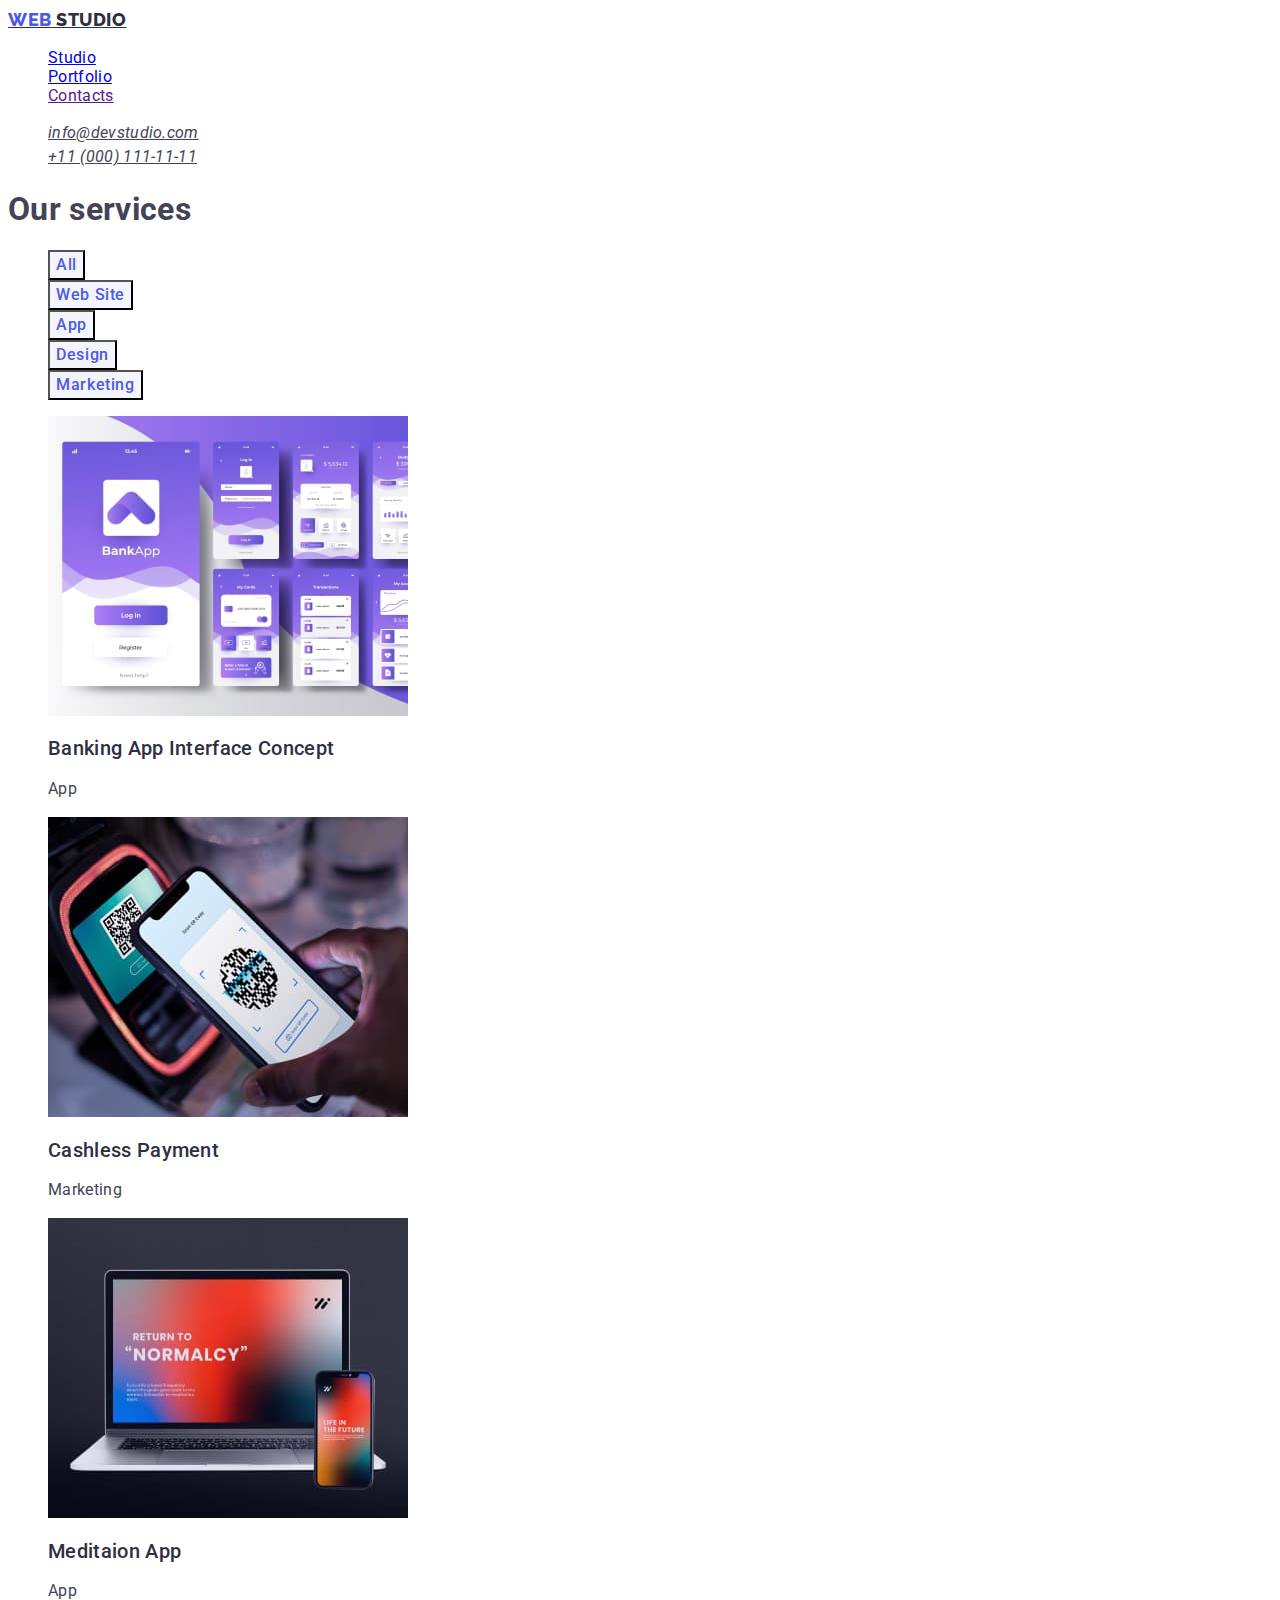
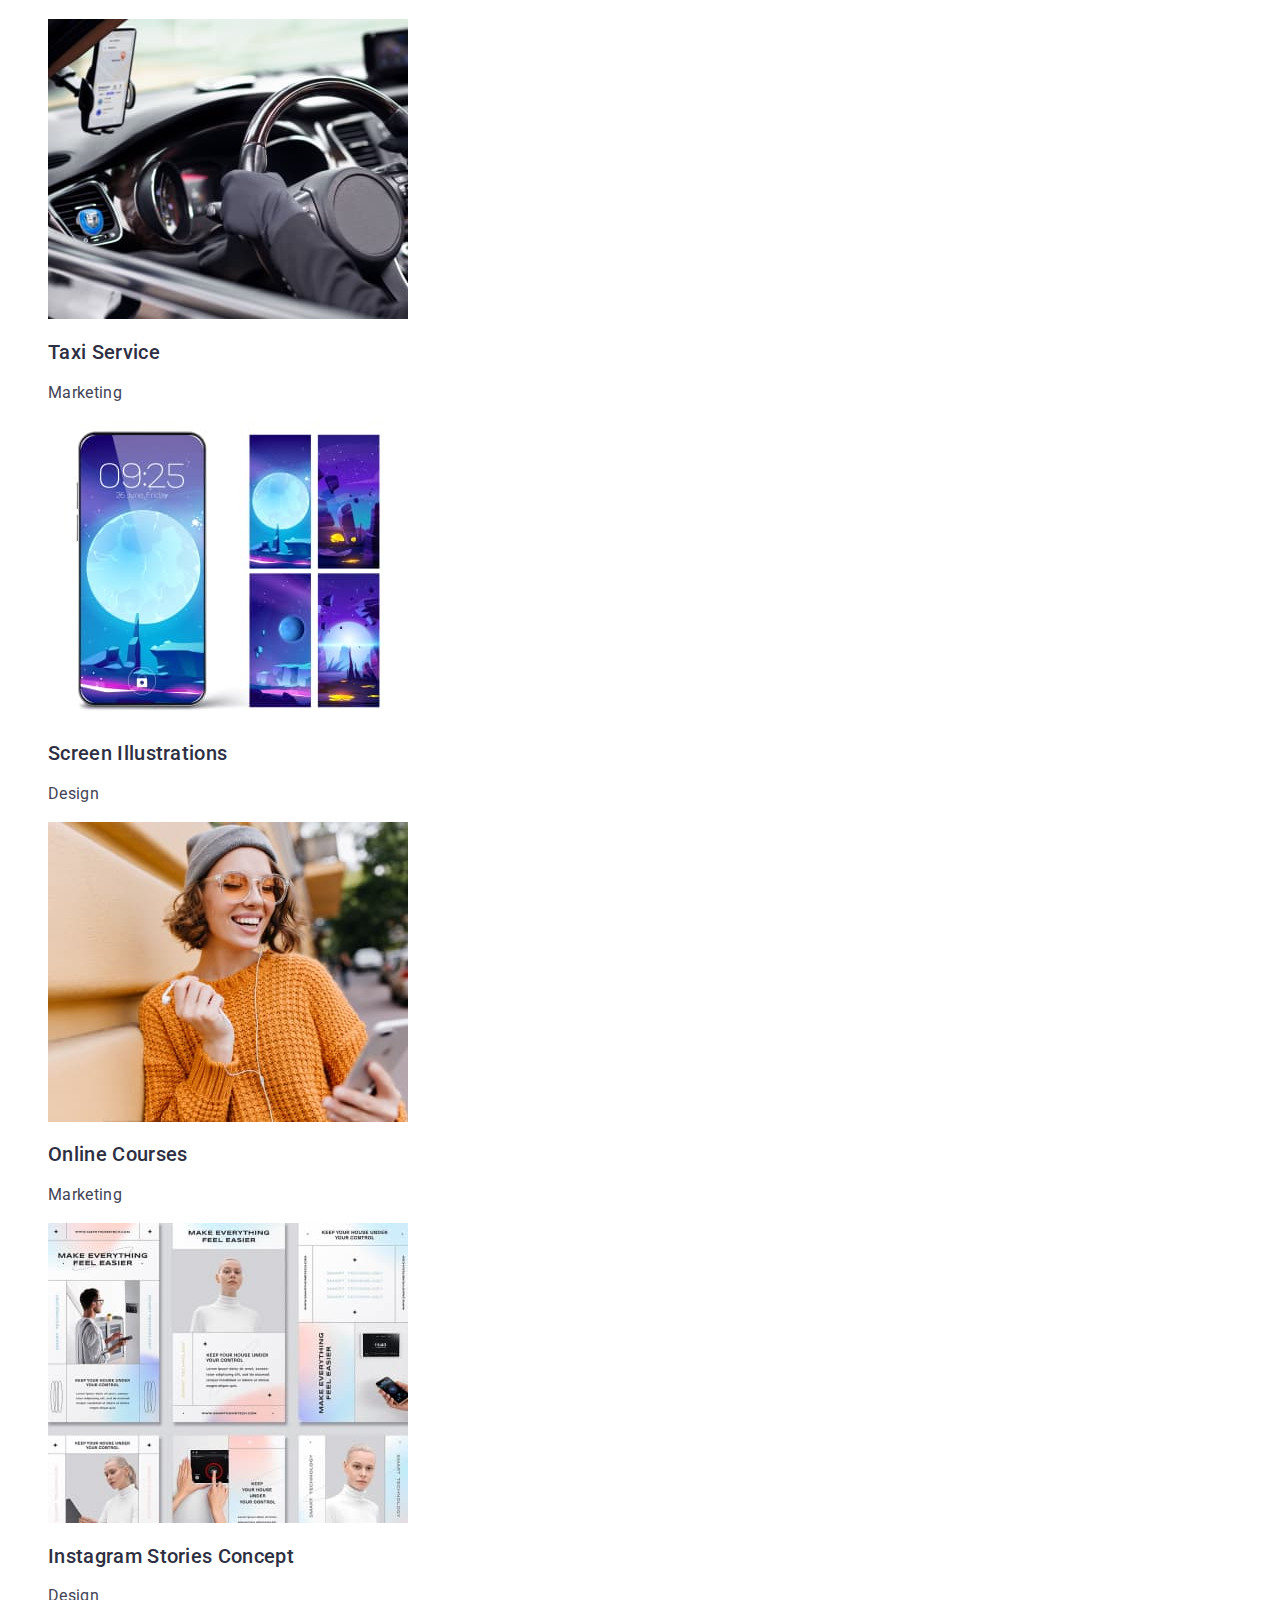
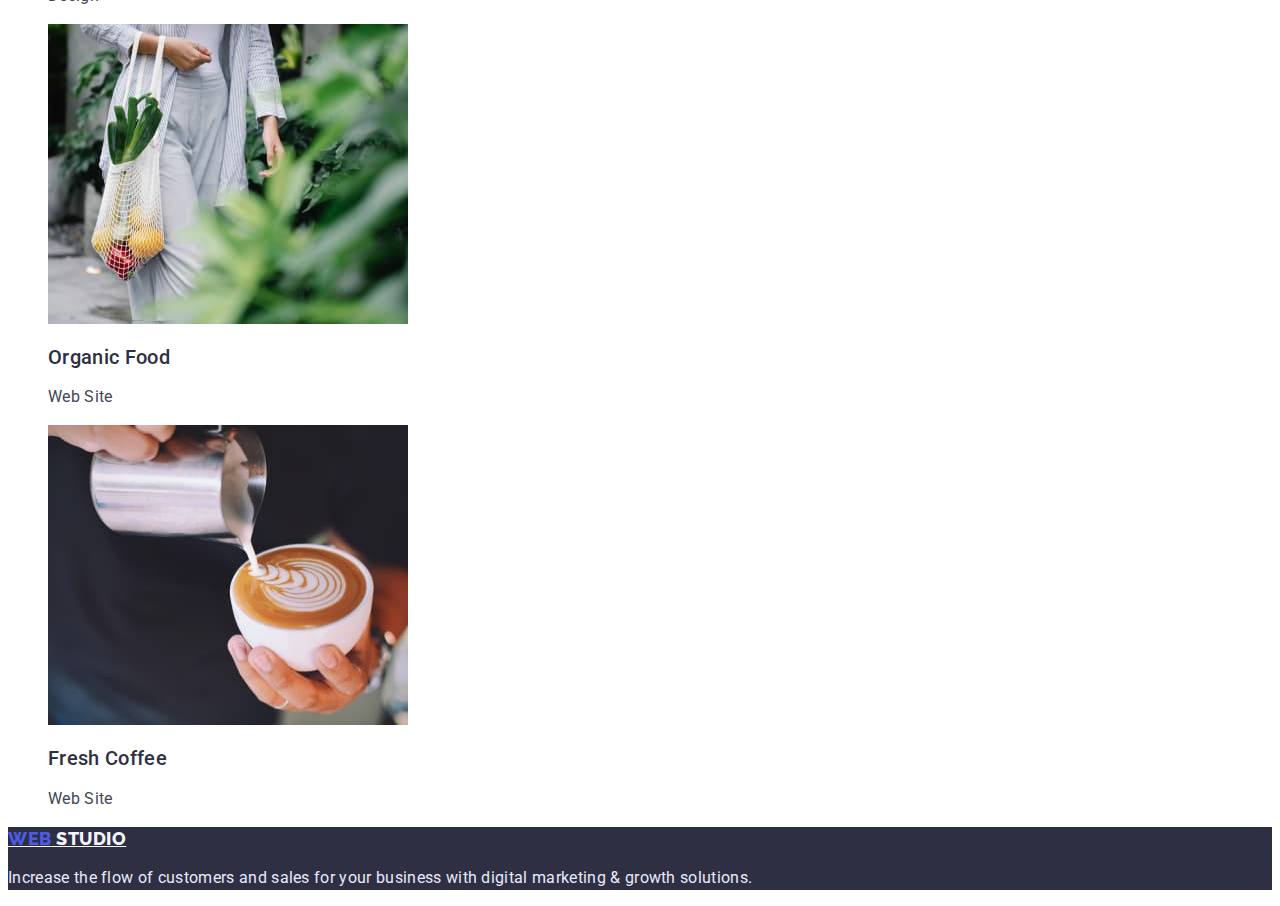
==== portfolio.html @ 15a7549f "hw" ====
<!DOCTYPE html>
<html lang="en">

<head>
    <meta charset="UTF-8">
    <meta http-equiv="X-UA-Compatible" content="IE=edge">
    <meta name="viewport" content="width=device-width, initial-scale=1.0">
    <title>WebStudio</title>
    <link rel="preconnect" href="https://fonts.googleapis.com">
    <link rel="preconnect" href="https://fonts.gstatic.com" crossorigin>
    <link
        href="https://fonts.googleapis.com/css2?family=Raleway:wght@800&family=Roboto:wght@400;500;700;900&display=swap"
        rel="stylesheet">
    <link rel="stylesheet" href="./css/styles.css">
</head>

<body>
    <!--Шапка сайту-->
    <header class="header">
        <nav>
            <a href="./index.html" class="logo"><span class="logo-web">Web</span>
                Studio</a>
            <ul class="site-nav list">
                <li><a href="./index.html" class="header-link">Studio</a></li>
                <li><a href="./portfolio.html" class="header-link">Portfolio</a></li>
                <li><a href="" class="header-link">Contacts</a></li>
            </ul>
        </nav>
        <address class="address">
            <ul class="list">
                <li><a href="mailto:info@devstudio.com" class="address-link">info@devstudio.com</a></li>
                <li><a href="tel:+110001111111" class="address-link">+11 (000) 111-11-11</a></li>
            </ul>
        </address>
    </header>

    <main>
        <section class="section">
            <h1>Our services</h1>
            <ul class="list">
                <li><button type="button" class="list-button">All</button></li>
                <li><button type="button" class="list-button">Web Site</button></li>
                <li><button type="button" class="list-button">App</button></li>
                <li><button type="button" class="list-button">Design</button></li>
                <li><button type="button" class="list-button">Marketing</button></li>
            </ul>
            <ul class="list">
                <li>
                    <img src="./images/img8.jpg" alt=" App interface">
                    <h2 class="section-title">Banking App Interface Concept</h2>
                    <p class="section-text">App</p>
                </li>
                <li>
                    <img src="./images/img9.jpg" alt="Payment by phone" width="360" height="300">
                    <h2 class="section-title">Cashless Payment</h2>
                    <p class="section-text">Marketing</p>
                </li>
                <li>
                    <img src="./images/img10.jpg" alt="Laptop and phone" width="360" height="300">
                    <h2 class="section-title">Meditaion App</h2>
                    <p class="section-text">App</p>
                </li>
                <li>
                    <img src="./images/img11.jpg" alt="Taxi Service" width="360" height="300">
                    <h2 class="section-title">Taxi Service</h2>
                    <p class="section-text">Marketing</p>
                </li>
                <li>
                    <img src="./images/img12.jpg" alt="Phone and screen illustration" width="360" height="300">
                    <h2 class="section-title">Screen Illustrations</h2>
                    <p class="section-text">Design</p>
                </li>
                <li>
                    <img src="./images/img13.jpg" alt="Girl with headphones" width="360" height="300">
                    <h2 class="section-title">Online Courses</h2>
                    <p class="section-text">Marketing</p>
                </li>
                <li>
                    <img src="./images/img14.jpg" alt="Screenshots" width="360" height="300">
                    <h2 class="section-title">Instagram Stories Concept</h2>
                    <p class="section-text">Design</p>
                </li>
                <li>
                    <img src="./images/img15.jpg" alt="Girl with organic food" width="360" height="300">
                    <h2 class="section-title">Organic Food</h2>
                    <p class="section-text">Web Site</p>
                </li>
                <li>
                    <img src="./images/img16.jpg" alt="Coffee" width="360" height="300">
                    <h2 class="section-title">Fresh Coffee</h2>
                    <p class="section-text">Web Site</p>
                </li>
            </ul>


        </section>
    </main>
    <!--Футер-->
    <footer class="footer">
        <a href="./index.html" class="logo footer-logo"><span class="logo-web">Web</span>
            Studio</a>
        <p class="section-text footer-text">
            Increase the flow of customers and sales for your business with digital
            marketing & growth solutions.
        </p>
    </footer>
</body>

</html>
---- css/styles.css ----
body {
  background-color: #ffffff;
  color: #434455;
  font-family: 'Roboto', sans-serif;
  letter-spacing: 0.02em;
}
/* Components */
.list {
  list-style: none;
}
.section-title {
  font-weight: 500;
  font-size: 20px;
  line-height: 1, 2;
  color: #2e2f42;
}
.title {
  font-size: 36px;
  line-height: 1.11;
  text-align: center;
  text-transform: capitalize;
}
.section-text {
  font-size: 16px;
  line-height: 1.5;
  color: #434455;
}
/*header*/
.logo {
  font-family: 'Raleway', sans-serif;
  font-weight: 800;
  font-size: 18px;
  line-height: 1.33;
  letter-spacing: 0.03em;
  text-transform: uppercase;
  color: #2e2f42;
}
.logo-web {
  color: #4d5ae5;
}
.header-link. {
  font-weight: 500;
  font-size: 16px;
  line-height: 1.5;
  color: #2e2f42;
}
.header-link:hover,
.header-link:focus {
  color: #404bbf;
}
.address-link {
  font-size: 16px;
  line-height: 1.5;
  color: #434455;
}
.address-link:hover,
.address-link:focus {
  color: #404bbf;
}

/*Секція 1-герой*/
.hero {
  background-color: #2e2f42;
}
.title-hero {
  font-size: 56px;
  line-height: 1.07;
  text-align: center;
  color: #ffffff;
}

.button {
  font-family: inherit;
  background-color: #4d5ae5;
  color: #ffffff;
  font-weight: 500;
  font-size: 16px;
  line-height: 1.5;
  letter-spacing: 0.04em;
  cursor: pointer;
}
.button:hover,
.button:focus {
  background-color: #404bbf;
}

/*Секція 2*/
/*Секція 3*/
/* Секція 4 */
.section-team {
  background-color: #f4f4fd;
}
.text {
  text-align: center;
}
.team {
  text-align: center;
}
/* Футер */
.footer {
  background-color: #2e2f42;
}
.footer-logo {
  color: #f4f4fd;
}
.footer-text {
  color: #e7e9fc;
}
/* Portfolio */
.list-button {
  font-family: inherit;
  font-weight: 500;
  font-size: 16px;
  line-height: 1.5;
  text-align: center;
  letter-spacing: 0.04em;
  color: #4d5ae5;
  background-color: #f4f4fd;
  cursor: pointer;
}
.list-button:hover,
.list-button:focus {
  color: #ffffff;
  background-color: #404bbf;
}
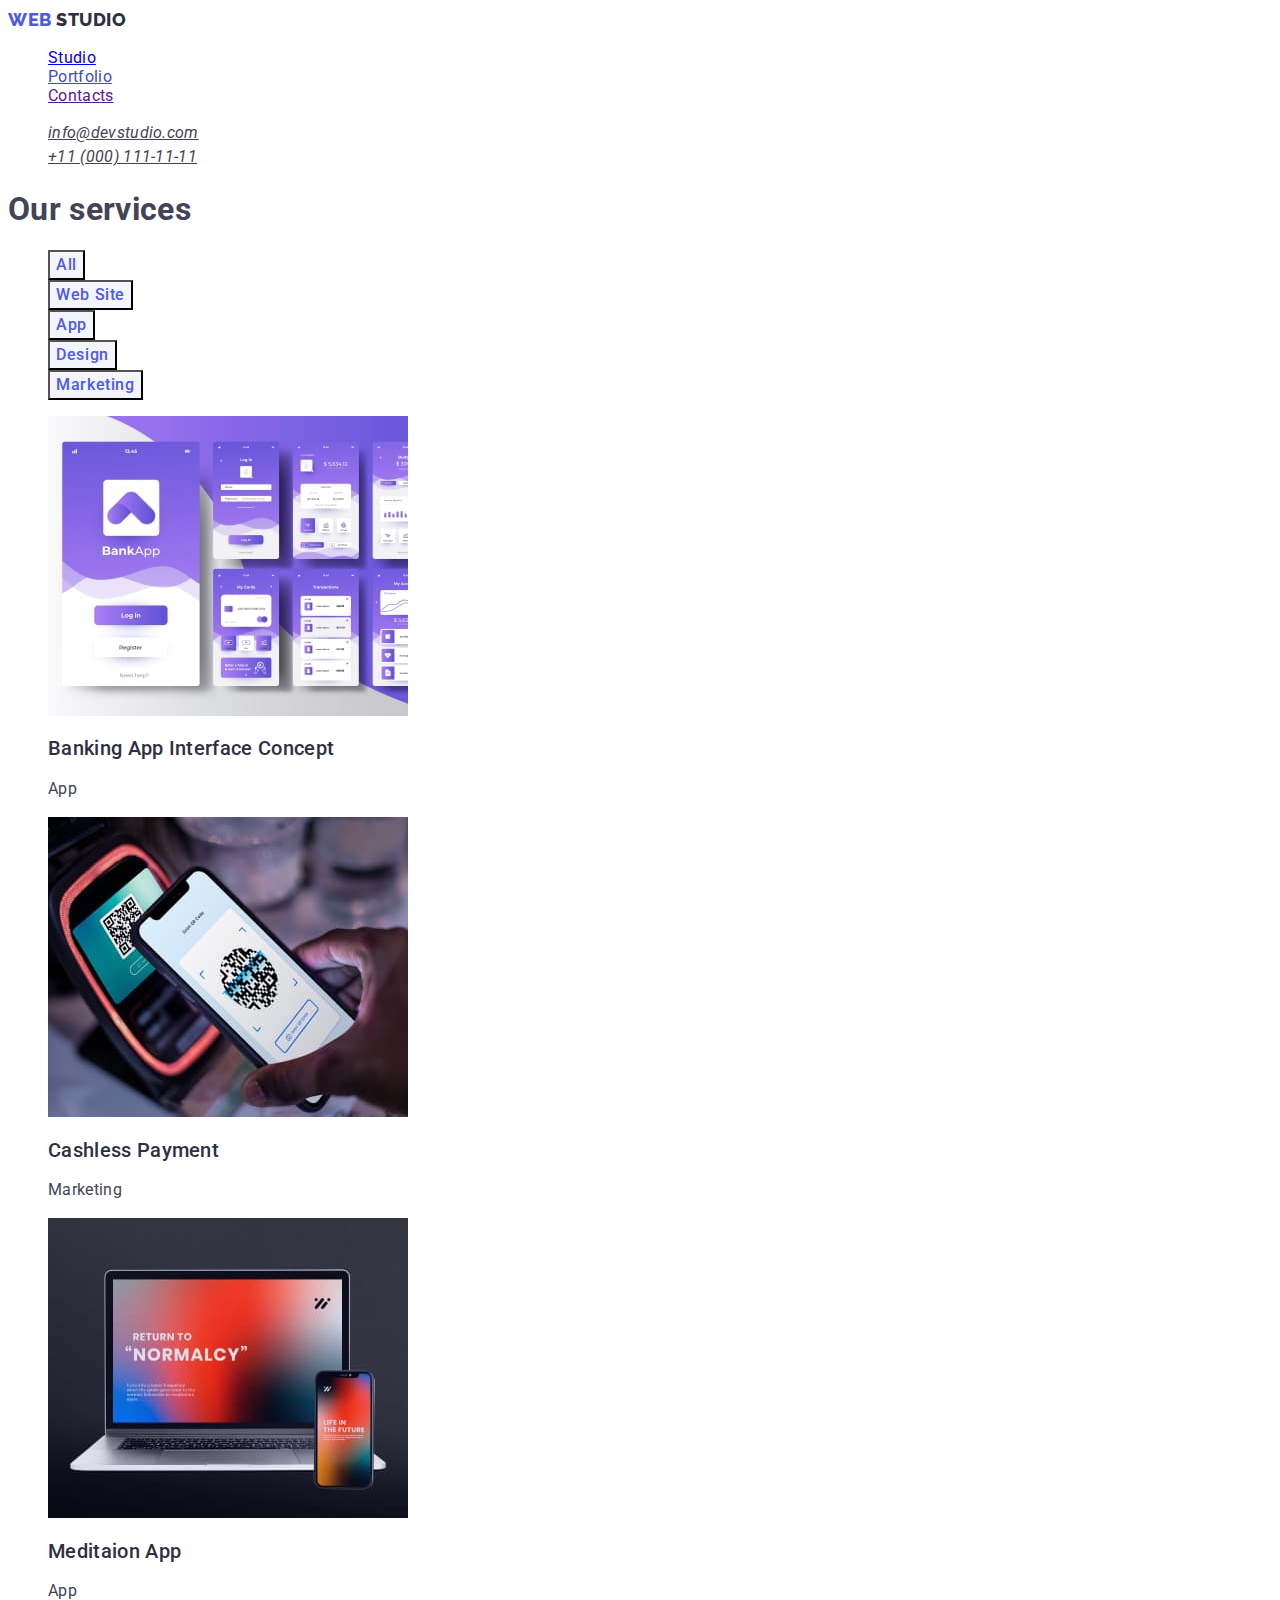
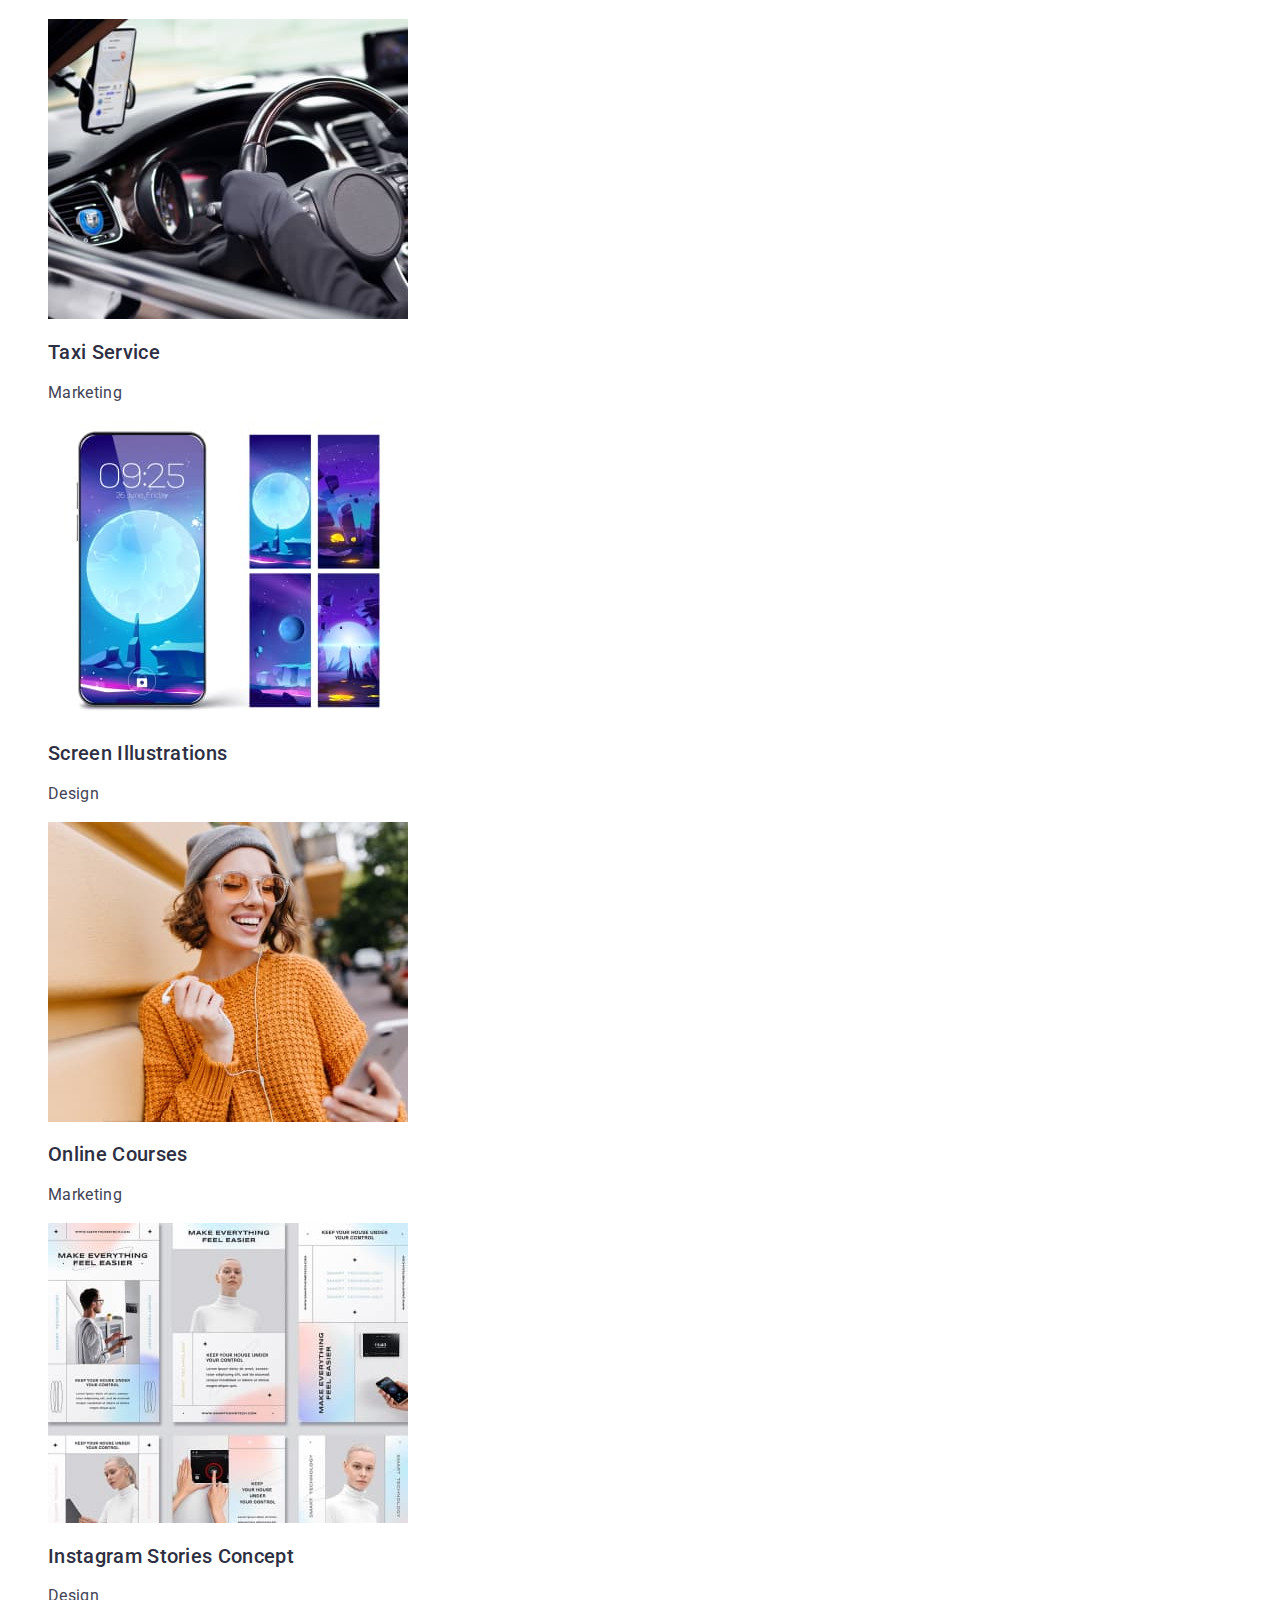
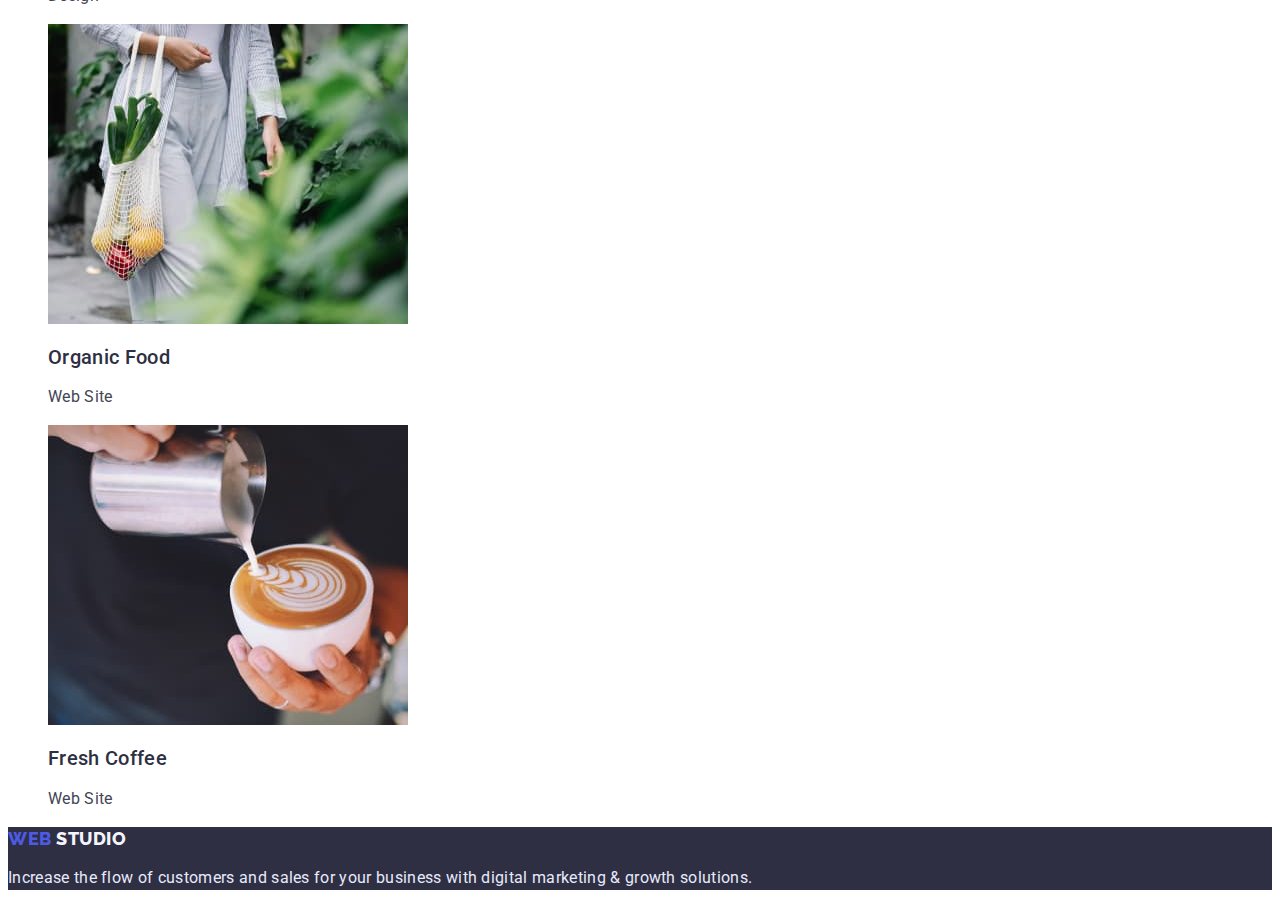
==== commit 73721235: "home work" ====
--- a/portfolio.html
+++ b/portfolio.html
@@ -22,7 +22,7 @@
                 Studio</a>
             <ul class="site-nav list">
                 <li><a href="./index.html" class="header-link">Studio</a></li>
-                <li><a href="./portfolio.html" class="header-link">Portfolio</a></li>
+                <li><a href="./portfolio.html" class="header-link cuurent">Portfolio</a></li>
                 <li><a href="" class="header-link">Contacts</a></li>
             </ul>
         </nav>
--- a/css/styles.css
+++ b/css/styles.css
@@ -1,18 +1,32 @@
+:root {
+  --color-iris: #4d5ae5;
+  --color-ocean: #404bbf;
+  --color-navy-blue: #2e2f42;
+  --color-green: #31d0aa;
+  --color-slate: #434455;
+  --color-light-slate: #8e8f99;
+  --color-cornflower: #e7e9fc;
+  --color-cloud: #f4f4fd;
+  --color-navy-blue-modal: #2e2f42;
+  --color-grey: #2e2f42;
+  --color-white: #ffffff;
+  --font-weight: 500;
+}
 body {
-  background-color: #ffffff;
-  color: #434455;
+  background-color: var(--color-white);
+  color: var(--color-slate);
   font-family: 'Roboto', sans-serif;
   letter-spacing: 0.02em;
 }
-/* Components */
+/*------------ Components----------------*/
 .list {
   list-style: none;
 }
 .section-title {
-  font-weight: 500;
+  font-weight: var(--font-weight);
   font-size: 20px;
   line-height: 1, 2;
-  color: #2e2f42;
+  color: var(--color-navy-blue);
 }
 .title {
   font-size: 36px;
@@ -23,9 +37,9 @@
 .section-text {
   font-size: 16px;
   line-height: 1.5;
-  color: #434455;
+  color: var(--color-slate);
 }
-/*header*/
+/*------------------header----------------*/
 .logo {
   font-family: 'Raleway', sans-serif;
   font-weight: 800;
@@ -33,47 +47,49 @@
   line-height: 1.33;
   letter-spacing: 0.03em;
   text-transform: uppercase;
-  color: #2e2f42;
+  text-decoration: none;
+  color: var(--color-navy-blue);
 }
 .logo-web {
-  color: #4d5ae5;
+  color: var(--color-iris);
 }
 .header-link. {
-  font-weight: 500;
+  font-weight: var(--font-weight);
   font-size: 16px;
   line-height: 1.5;
-  color: #2e2f42;
+  color: var(--color-navy-blue);
 }
 .header-link:hover,
 .header-link:focus {
-  color: #404bbf;
+  color: var(--color-ocean);
+}
+.cuurent {
+  color: var(--color-ocean);
 }
 .address-link {
   font-size: 16px;
   line-height: 1.5;
-  color: #434455;
+  color: var(--color-slate);
 }
 .address-link:hover,
 .address-link:focus {
-  color: #404bbf;
+  color: var(--color-ocean);
 }
-
-/*Секція 1-герой*/
+/*---------------------Секція 1-герой------------------*/
 .hero {
-  background-color: #2e2f42;
+  background-color: var(--color-navy-blue);
 }
 .title-hero {
   font-size: 56px;
   line-height: 1.07;
   text-align: center;
-  color: #ffffff;
+  color: var(--color-white);
 }
-
 .button {
   font-family: inherit;
-  background-color: #4d5ae5;
-  color: #ffffff;
-  font-weight: 500;
+  background-color: var(--color-iris);
+  color: var(--color-white);
+  font-weight: var(--font-weight);
   font-size: 16px;
   line-height: 1.5;
   letter-spacing: 0.04em;
@@ -81,14 +97,11 @@
 }
 .button:hover,
 .button:focus {
-  background-color: #404bbf;
+  background-color: var(--color-ocean);
 }
-
-/*Секція 2*/
-/*Секція 3*/
-/* Секція 4 */
+/*------------------- Секція 4-------------------- */
 .section-team {
-  background-color: #f4f4fd;
+  background-color: var(--color-cloud);
 }
 .text {
   text-align: center;
@@ -96,30 +109,33 @@
 .team {
   text-align: center;
 }
-/* Футер */
+.team-item {
+  background-color: var(--color-white);
+}
+/*------------------ Футер------------------------- */
 .footer {
-  background-color: #2e2f42;
+  background-color: var(--color-navy-blue);
 }
 .footer-logo {
-  color: #f4f4fd;
+  color: var(--color-cloud);
 }
 .footer-text {
-  color: #e7e9fc;
+  color: var(--color-cornflower);
 }
 /* Portfolio */
 .list-button {
   font-family: inherit;
-  font-weight: 500;
+  font-weight: var(--font-weight);
   font-size: 16px;
   line-height: 1.5;
   text-align: center;
   letter-spacing: 0.04em;
-  color: #4d5ae5;
-  background-color: #f4f4fd;
+  color: var(--color-iris);
+  background-color: var(--color-cloud);
   cursor: pointer;
 }
 .list-button:hover,
 .list-button:focus {
-  color: #ffffff;
-  background-color: #404bbf;
+  color: var(--color-white);
+  background-color: var(--color-ocean);
 }
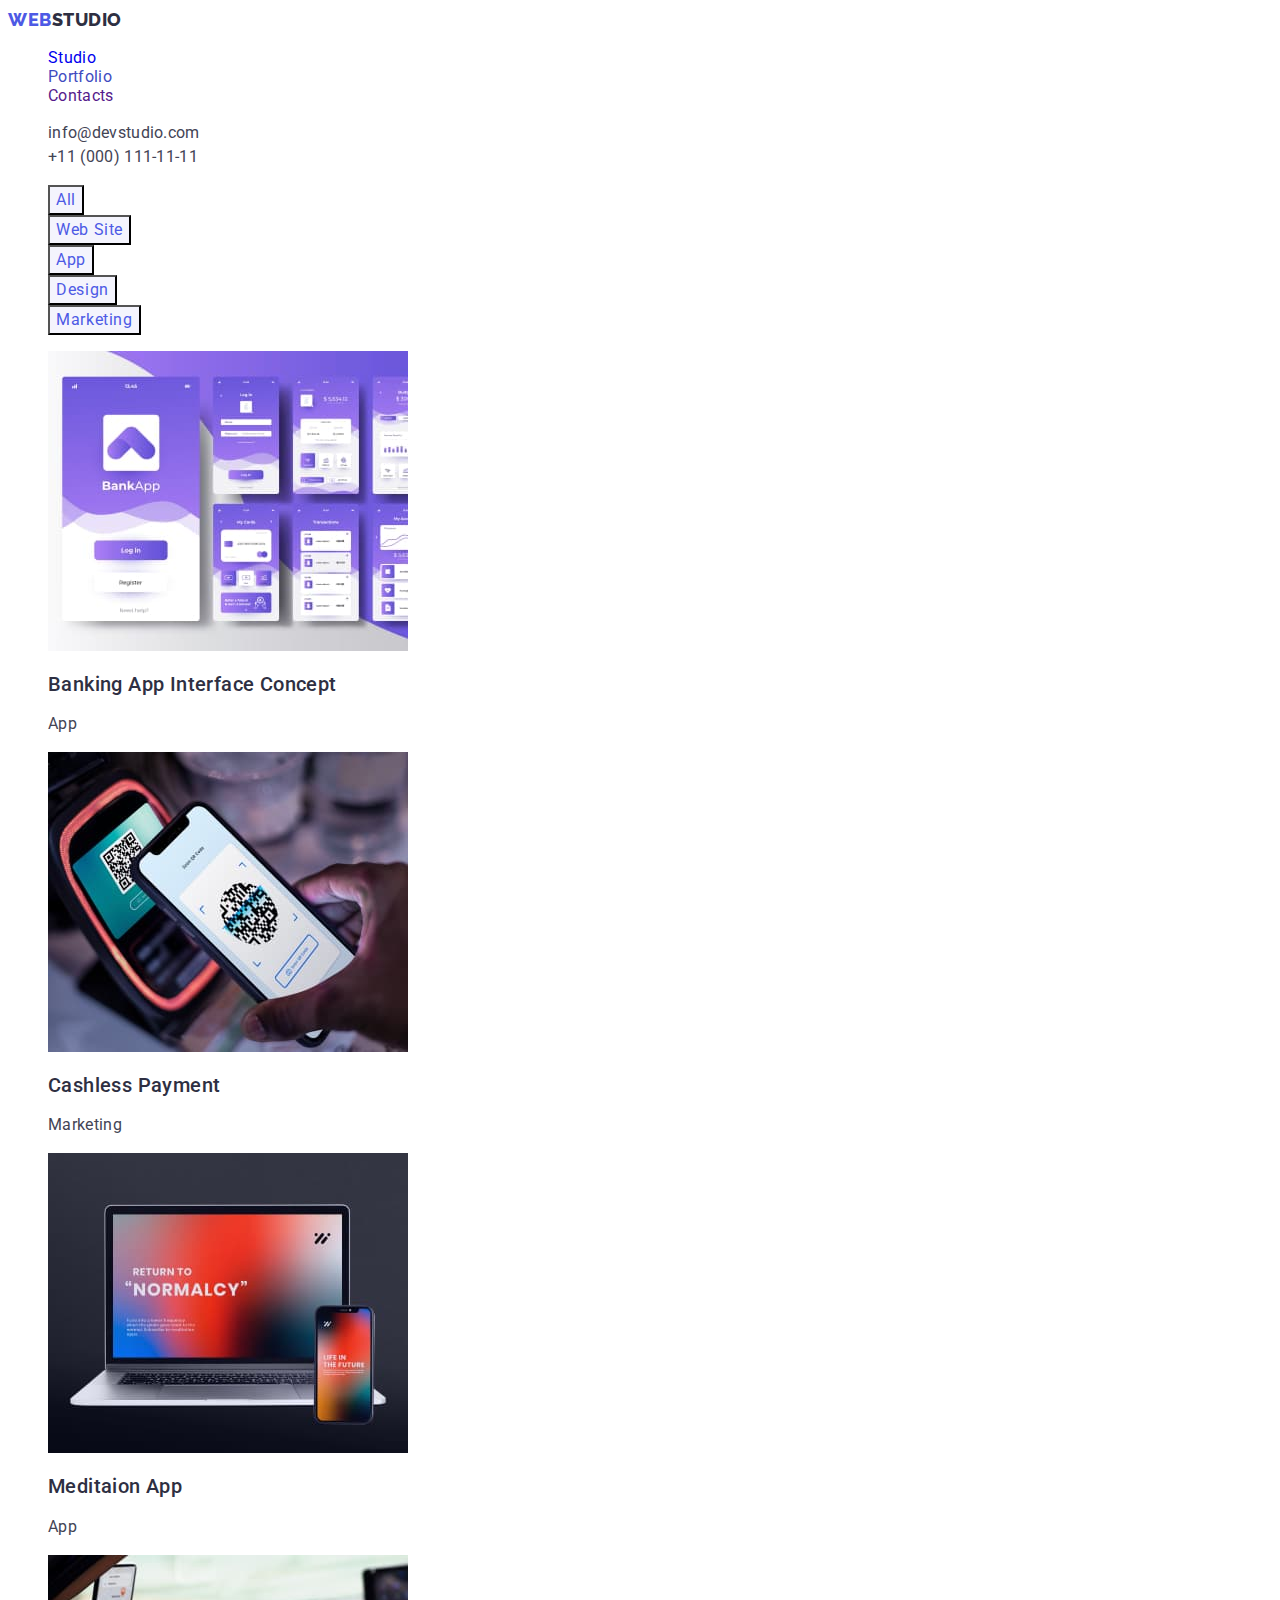
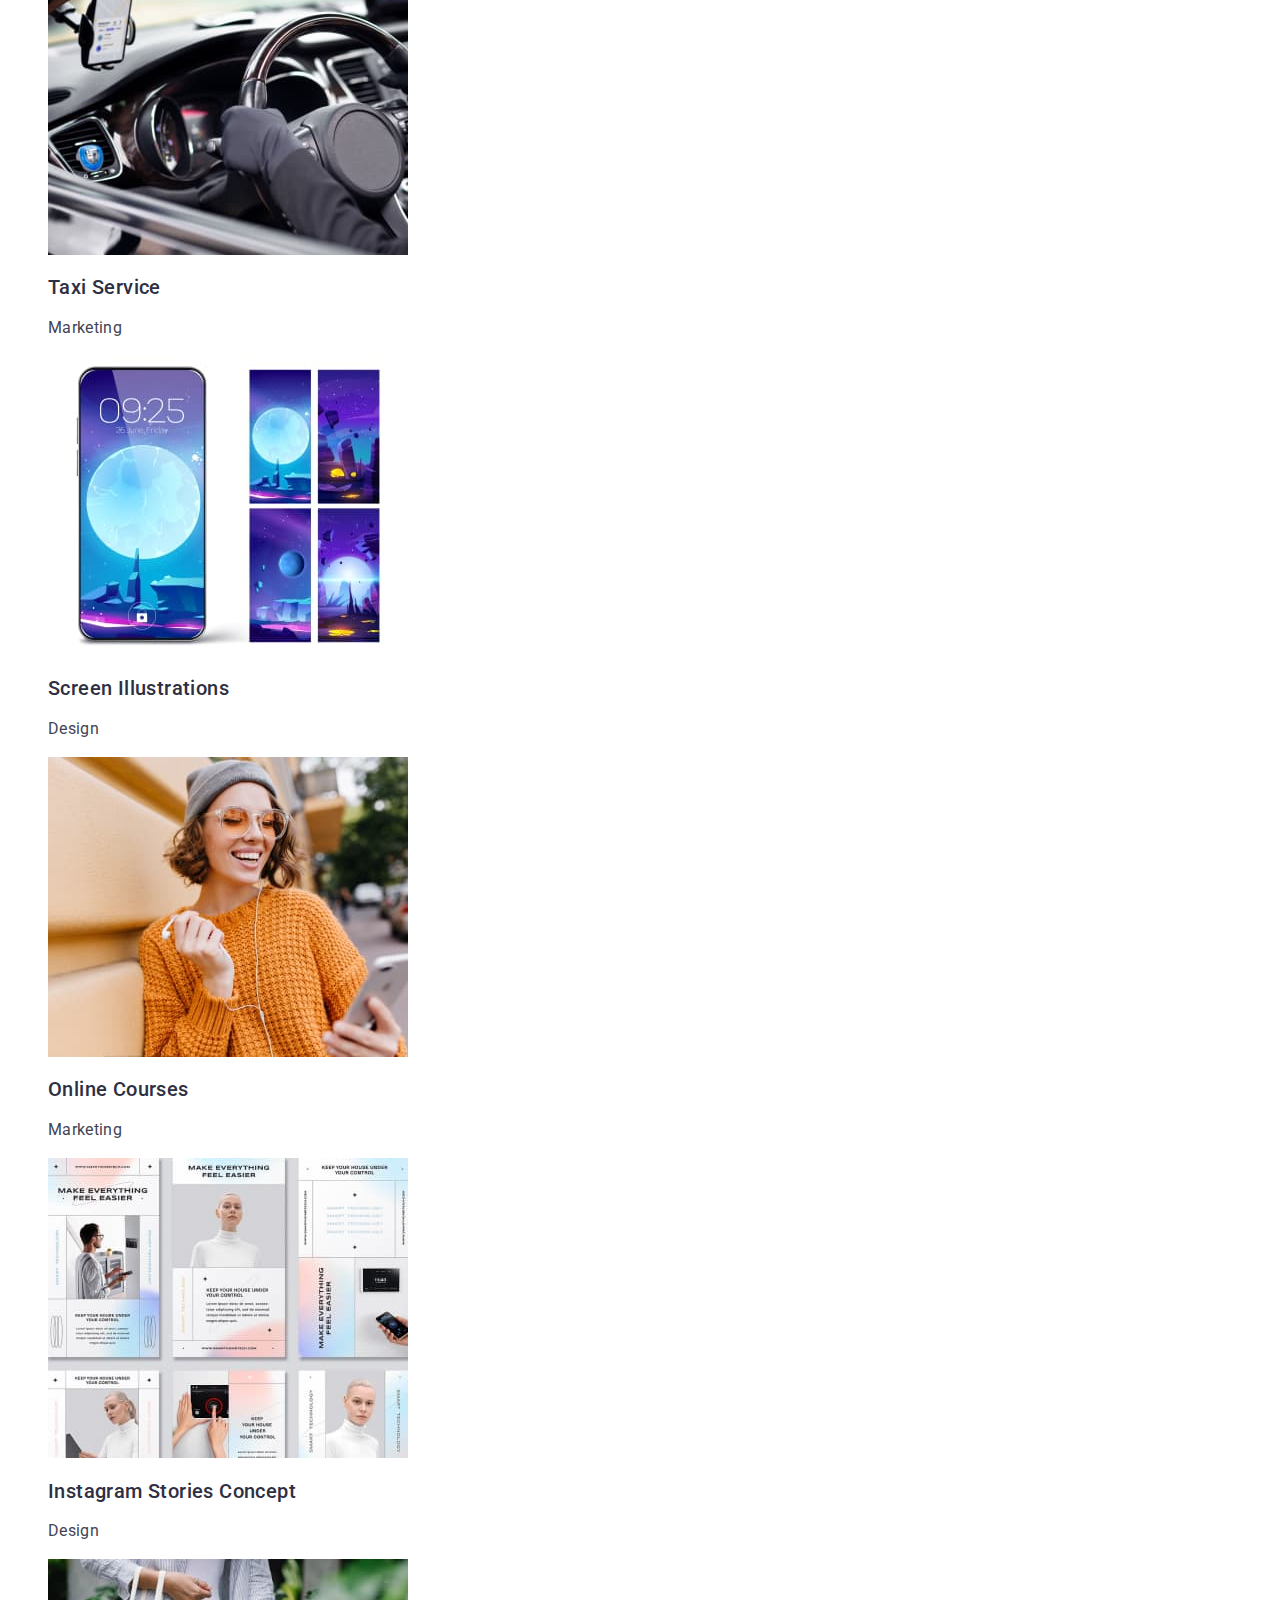
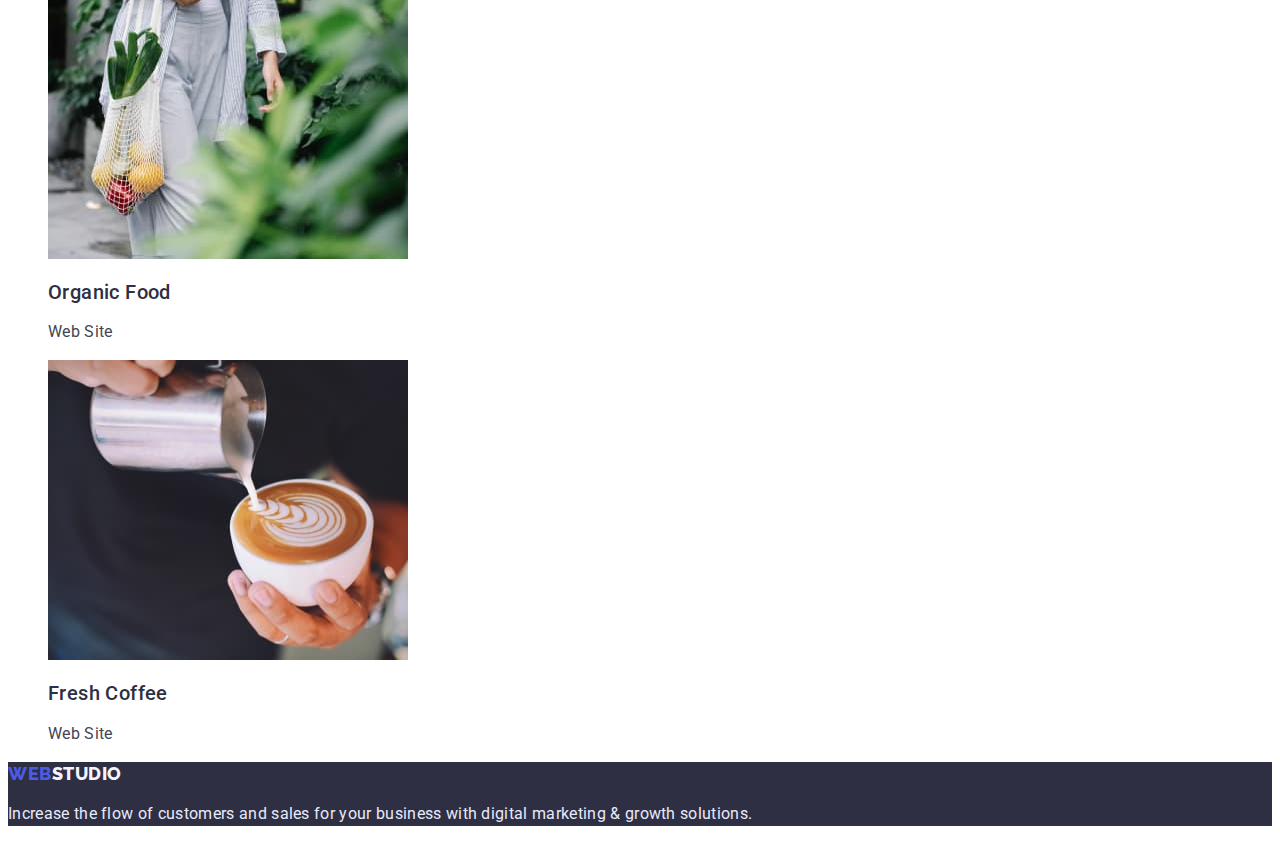
==== commit 7ea0e2c3: "portfolio" ====
--- a/portfolio.html
+++ b/portfolio.html
@@ -18,25 +18,24 @@
     <!--Шапка сайту-->
     <header class="header">
         <nav>
-            <a href="./index.html" class="logo"><span class="logo-web">Web</span>
-                Studio</a>
+            <a href="./index.html" class="link logo">Web<span class="logo-web">Studio</span></a>
             <ul class="site-nav list">
-                <li><a href="./index.html" class="header-link">Studio</a></li>
-                <li><a href="./portfolio.html" class="header-link cuurent">Portfolio</a></li>
-                <li><a href="" class="header-link">Contacts</a></li>
+                <li><a href="./index.html" class="header-link link">Studio</a></li>
+                <li><a href="./portfolio.html" class="header-link link cuurent">Portfolio</a></li>
+                <li><a href="" class="header-link link">Contacts</a></li>
             </ul>
         </nav>
         <address class="address">
             <ul class="list">
-                <li><a href="mailto:info@devstudio.com" class="address-link">info@devstudio.com</a></li>
-                <li><a href="tel:+110001111111" class="address-link">+11 (000) 111-11-11</a></li>
+                <li><a href="mailto:info@devstudio.com" class="address-link link">info@devstudio.com</a></li>
+                <li><a href="tel:+110001111111" class="address-link link">+11 (000) 111-11-11</a></li>
             </ul>
         </address>
     </header>
 
     <main>
         <section class="section">
-            <h1>Our services</h1>
+            <h1 hidden>Our services</h1>
             <ul class="list">
                 <li><button type="button" class="list-button">All</button></li>
                 <li><button type="button" class="list-button">Web Site</button></li>
@@ -45,50 +44,65 @@
                 <li><button type="button" class="list-button">Marketing</button></li>
             </ul>
             <ul class="list">
-                <li>
-                    <img src="./images/img8.jpg" alt=" App interface">
-                    <h2 class="section-title">Banking App Interface Concept</h2>
-                    <p class="section-text">App</p>
+                <li><a href="" class="link"><img src="./images/img8.jpg" alt=" App interface">
+                        <h2 class="section-title">Banking App Interface Concept</h2>
+                        <p class="section-text">App</p>
+                    </a>
+
+                </li>
+                <li><a href="" class="link"><img src="./images/img9.jpg" alt="Payment by phone" width="360"
+                            height="300">
+                        <h2 class="section-title">Cashless Payment</h2>
+                        <p class="section-text">Marketing</p>
+                    </a>
+
                 </li>
                 <li>
-                    <img src="./images/img9.jpg" alt="Payment by phone" width="360" height="300">
-                    <h2 class="section-title">Cashless Payment</h2>
-                    <p class="section-text">Marketing</p>
+                    <a href="" class="link"><img src="./images/img10.jpg" alt="Laptop and phone" width="360"
+                            height="300">
+                        <h2 class="section-title">Meditaion App</h2>
+                        <p class="section-text">App</p>
+                    </a>
+
                 </li>
-                <li>
-                    <img src="./images/img10.jpg" alt="Laptop and phone" width="360" height="300">
-                    <h2 class="section-title">Meditaion App</h2>
-                    <p class="section-text">App</p>
+                <li><a href="" class="link"><img src="./images/img11.jpg" alt="Taxi Service" width="360" height="300">
+                        <h2 class="section-title">Taxi Service</h2>
+                        <p class="section-text">Marketing</p>
+                    </a>
+
                 </li>
-                <li>
-                    <img src="./images/img11.jpg" alt="Taxi Service" width="360" height="300">
-                    <h2 class="section-title">Taxi Service</h2>
-                    <p class="section-text">Marketing</p>
+                <li><a href="" class="link"><img src="./images/img12.jpg" alt="Phone and screen illustration"
+                            width="360" height="300">
+                        <h2 class="section-title">Screen Illustrations</h2>
+                        <p class="section-text">Design</p>
+                    </a>
+
                 </li>
-                <li>
-                    <img src="./images/img12.jpg" alt="Phone and screen illustration" width="360" height="300">
-                    <h2 class="section-title">Screen Illustrations</h2>
-                    <p class="section-text">Design</p>
+                <li><a href="" class="link"><img src="./images/img13.jpg" alt="Girl with headphones" width="360"
+                            height="300">
+                        <h2 class="section-title">Online Courses</h2>
+                        <p class="section-text">Marketing</p>
+                    </a>
+
                 </li>
-                <li>
-                    <img src="./images/img13.jpg" alt="Girl with headphones" width="360" height="300">
-                    <h2 class="section-title">Online Courses</h2>
-                    <p class="section-text">Marketing</p>
+                <li><a href="" class="link"><img src="./images/img14.jpg" alt="Screenshots" width="360" height="300">
+                        <h2 class="section-title">Instagram Stories Concept</h2>
+                        <p class="section-text">Design</p>
+                    </a>
+
                 </li>
-                <li>
-                    <img src="./images/img14.jpg" alt="Screenshots" width="360" height="300">
-                    <h2 class="section-title">Instagram Stories Concept</h2>
-                    <p class="section-text">Design</p>
+                <li><a href="" class="link"><img src="./images/img15.jpg" alt="Girl with organic food" width="360"
+                            height="300">
+                        <h2 class="section-title">Organic Food</h2>
+                        <p class="section-text">Web Site</p>
+                    </a>
+
                 </li>
-                <li>
-                    <img src="./images/img15.jpg" alt="Girl with organic food" width="360" height="300">
-                    <h2 class="section-title">Organic Food</h2>
-                    <p class="section-text">Web Site</p>
-                </li>
-                <li>
-                    <img src="./images/img16.jpg" alt="Coffee" width="360" height="300">
-                    <h2 class="section-title">Fresh Coffee</h2>
-                    <p class="section-text">Web Site</p>
+                <li><a href="" class="link"><img src="./images/img16.jpg" alt="Coffee" width="360" height="300">
+                        <h2 class="section-title">Fresh Coffee</h2>
+                        <p class="section-text">Web Site</p>
+                    </a>
+
                 </li>
             </ul>
 
@@ -97,8 +111,7 @@
     </main>
     <!--Футер-->
     <footer class="footer">
-        <a href="./index.html" class="logo footer-logo"><span class="logo-web">Web</span>
-            Studio</a>
+        <a href="./index.html" class=" link logo">Web<span class="studio">Studio</span></a>
         <p class="section-text footer-text">
             Increase the flow of customers and sales for your business with digital
             marketing & growth solutions.
--- a/css/styles.css
+++ b/css/styles.css
@@ -10,7 +10,6 @@
   --color-navy-blue-modal: #2e2f42;
   --color-grey: #2e2f42;
   --color-white: #ffffff;
-  --font-weight: 500;
 }
 body {
   background-color: var(--color-white);
@@ -23,9 +22,10 @@
   list-style: none;
 }
 .section-title {
-  font-weight: var(--font-weight);
+  font-weight: 500;
   font-size: 20px;
-  line-height: 1, 2;
+  line-height: 1.2;
+  letter-spacing: 0.02em;
   color: var(--color-navy-blue);
 }
 .title {
@@ -39,6 +39,9 @@
   line-height: 1.5;
   color: var(--color-slate);
 }
+.link {
+  text-decoration: none;
+}
 /*------------------header----------------*/
 .logo {
   font-family: 'Raleway', sans-serif;
@@ -47,14 +50,14 @@
   line-height: 1.33;
   letter-spacing: 0.03em;
   text-transform: uppercase;
-  text-decoration: none;
+
+  color: var(--color-iris);
+}
+.logo-web {
   color: var(--color-navy-blue);
 }
-.logo-web {
-  color: var(--color-iris);
-}
 .header-link. {
-  font-weight: var(--font-weight);
+  font-weight: 500;
   font-size: 16px;
   line-height: 1.5;
   color: var(--color-navy-blue);
@@ -67,6 +70,7 @@
   color: var(--color-ocean);
 }
 .address-link {
+  font-style: normal;
   font-size: 16px;
   line-height: 1.5;
   color: var(--color-slate);
@@ -116,7 +120,7 @@
 .footer {
   background-color: var(--color-navy-blue);
 }
-.footer-logo {
+.studio {
   color: var(--color-cloud);
 }
 .footer-text {
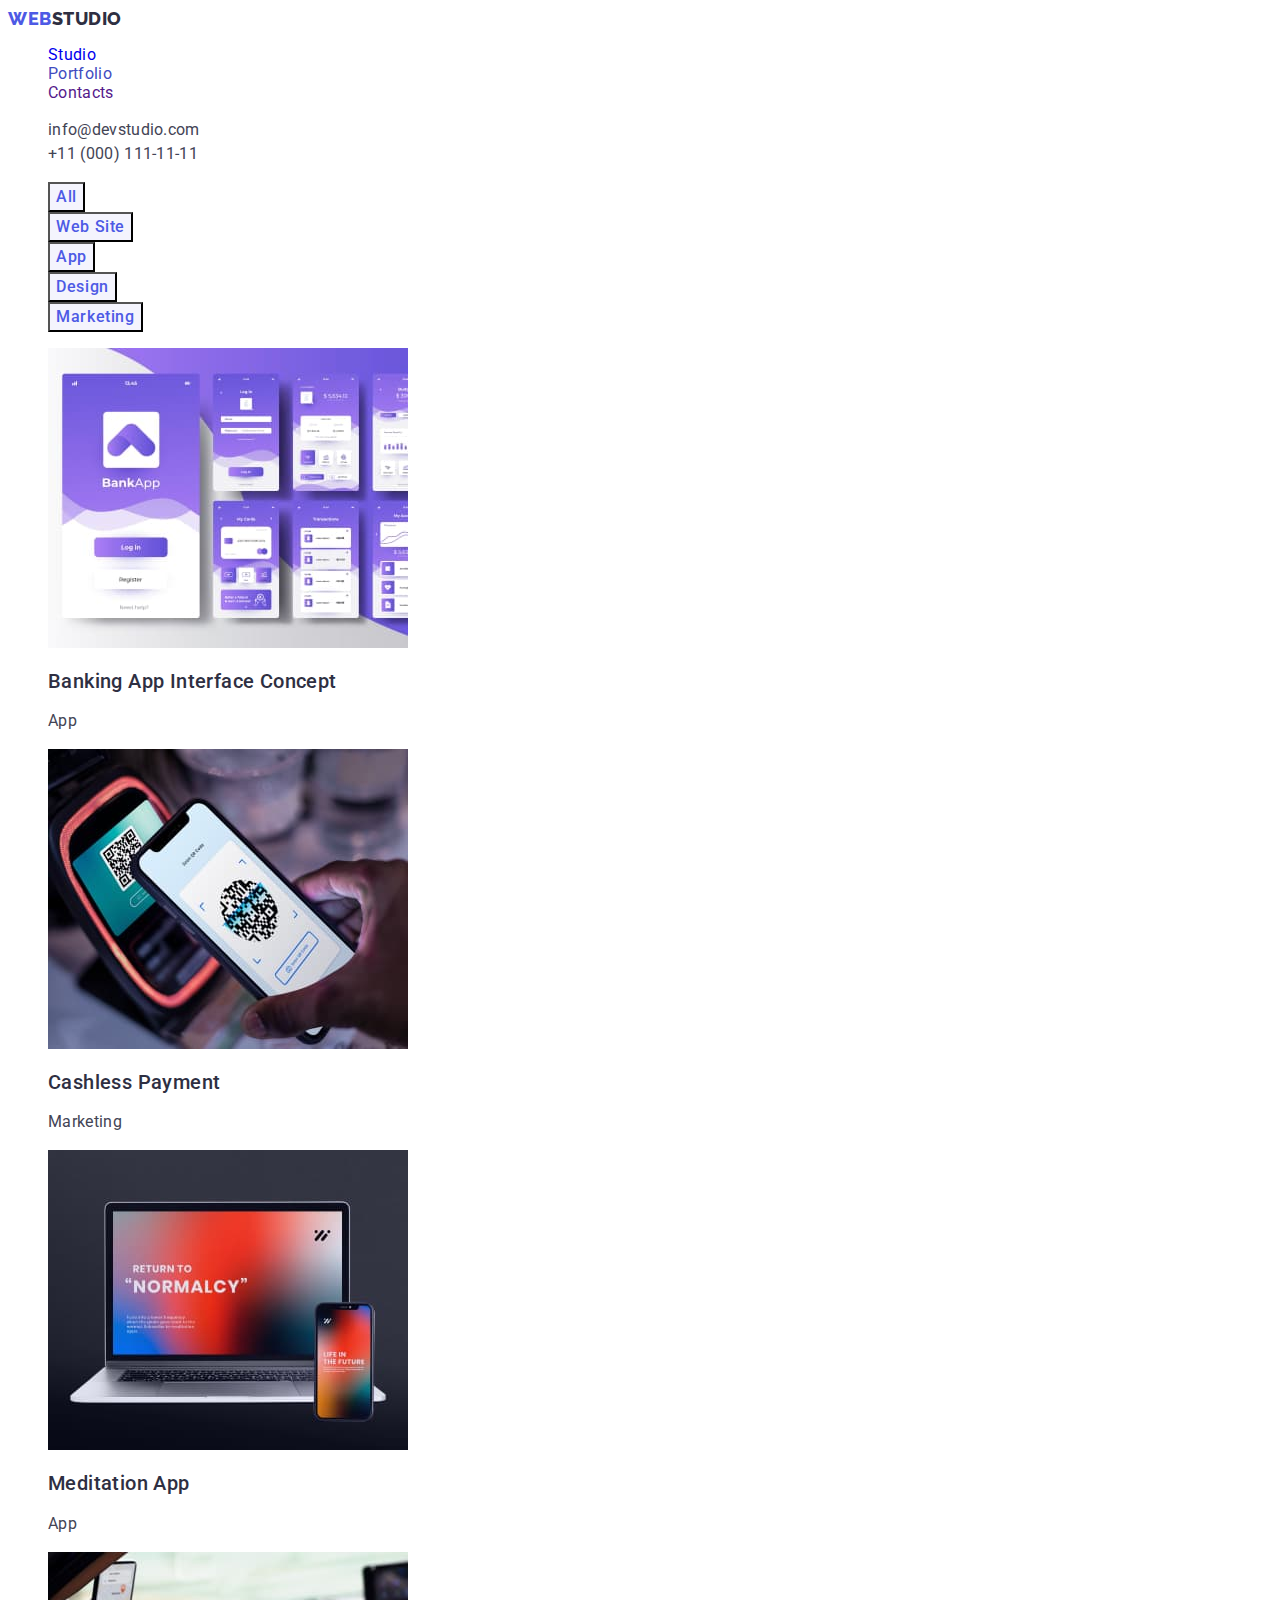
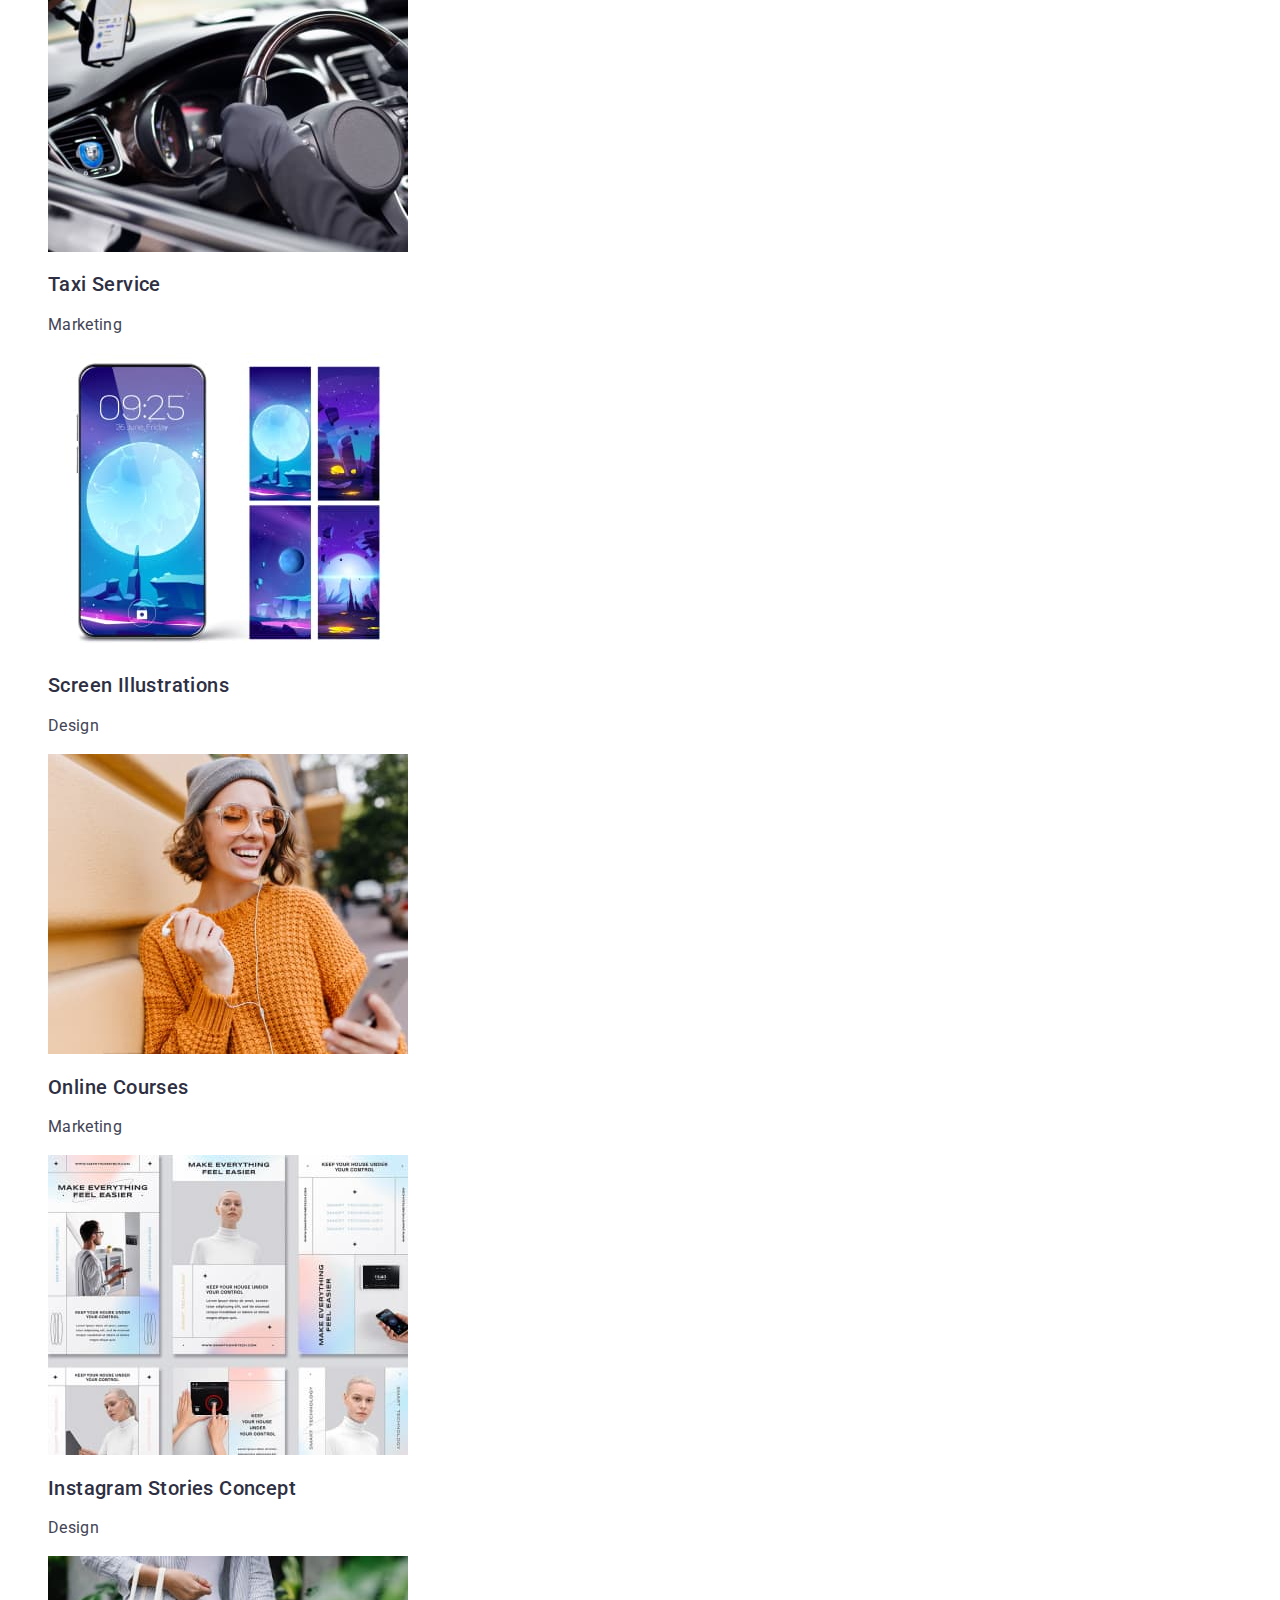
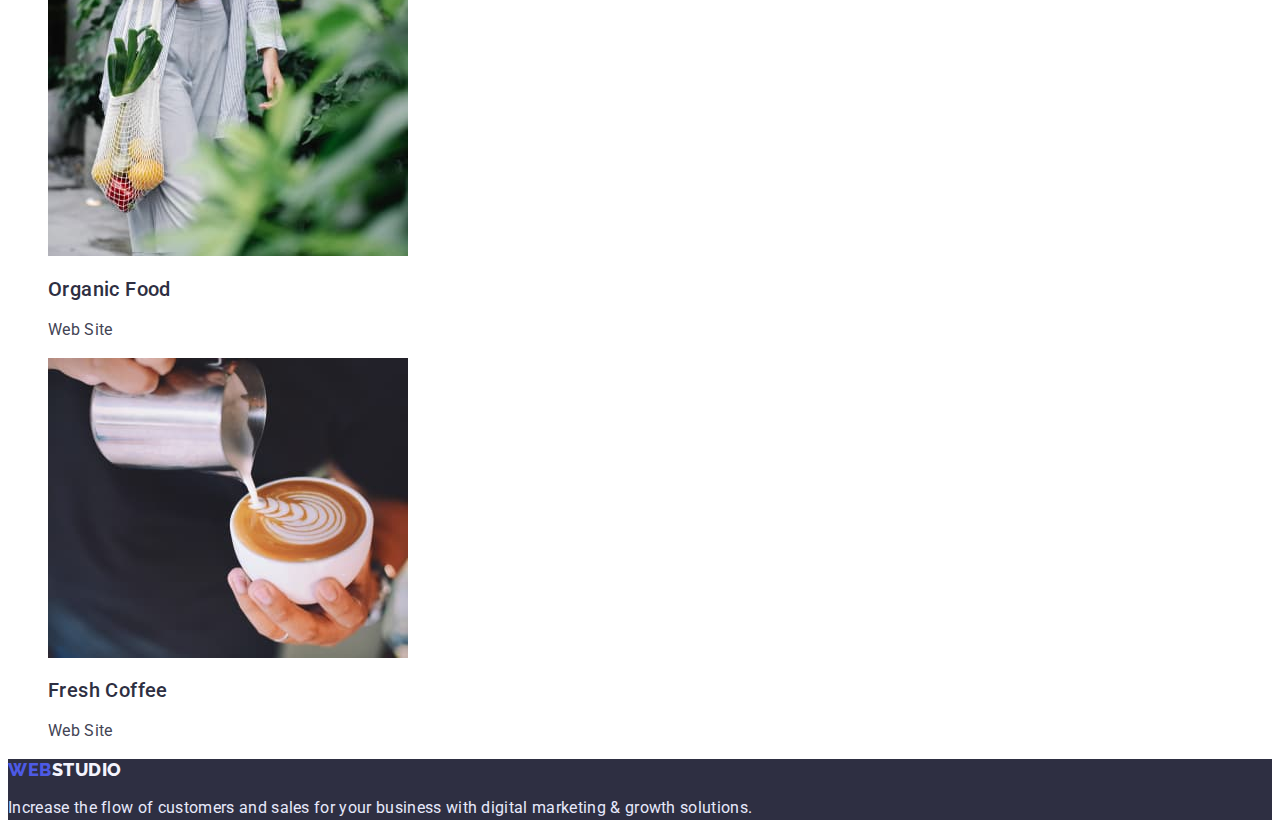
==== commit 3d35505c: "index" ====
--- a/portfolio.html
+++ b/portfolio.html
@@ -60,7 +60,7 @@
                 <li>
                     <a href="" class="link"><img src="./images/img10.jpg" alt="Laptop and phone" width="360"
                             height="300">
-                        <h2 class="section-title">Meditaion App</h2>
+                        <h2 class="section-title">Meditation App</h2>
                         <p class="section-text">App</p>
                     </a>
 
--- a/css/styles.css
+++ b/css/styles.css
@@ -32,6 +32,7 @@
   font-size: 36px;
   line-height: 1.11;
   text-align: center;
+  letter-spacing: 0.02em;
   text-transform: capitalize;
 }
 .section-text {
@@ -47,7 +48,7 @@
   font-family: 'Raleway', sans-serif;
   font-weight: 800;
   font-size: 18px;
-  line-height: 1.33;
+  line-height: 1.17;
   letter-spacing: 0.03em;
   text-transform: uppercase;
 
@@ -69,8 +70,10 @@
 .cuurent {
   color: var(--color-ocean);
 }
+.address {
+  font-style: normal;
+}
 .address-link {
-  font-style: normal;
   font-size: 16px;
   line-height: 1.5;
   color: var(--color-slate);
@@ -87,13 +90,14 @@
   font-size: 56px;
   line-height: 1.07;
   text-align: center;
+  letter-spacing: 0.02em;
   color: var(--color-white);
 }
 .button {
   font-family: inherit;
   background-color: var(--color-iris);
   color: var(--color-white);
-  font-weight: var(--font-weight);
+  font-weight: 500;
   font-size: 16px;
   line-height: 1.5;
   letter-spacing: 0.04em;
@@ -129,7 +133,7 @@
 /* Portfolio */
 .list-button {
   font-family: inherit;
-  font-weight: var(--font-weight);
+  font-weight: 500;
   font-size: 16px;
   line-height: 1.5;
   text-align: center;
